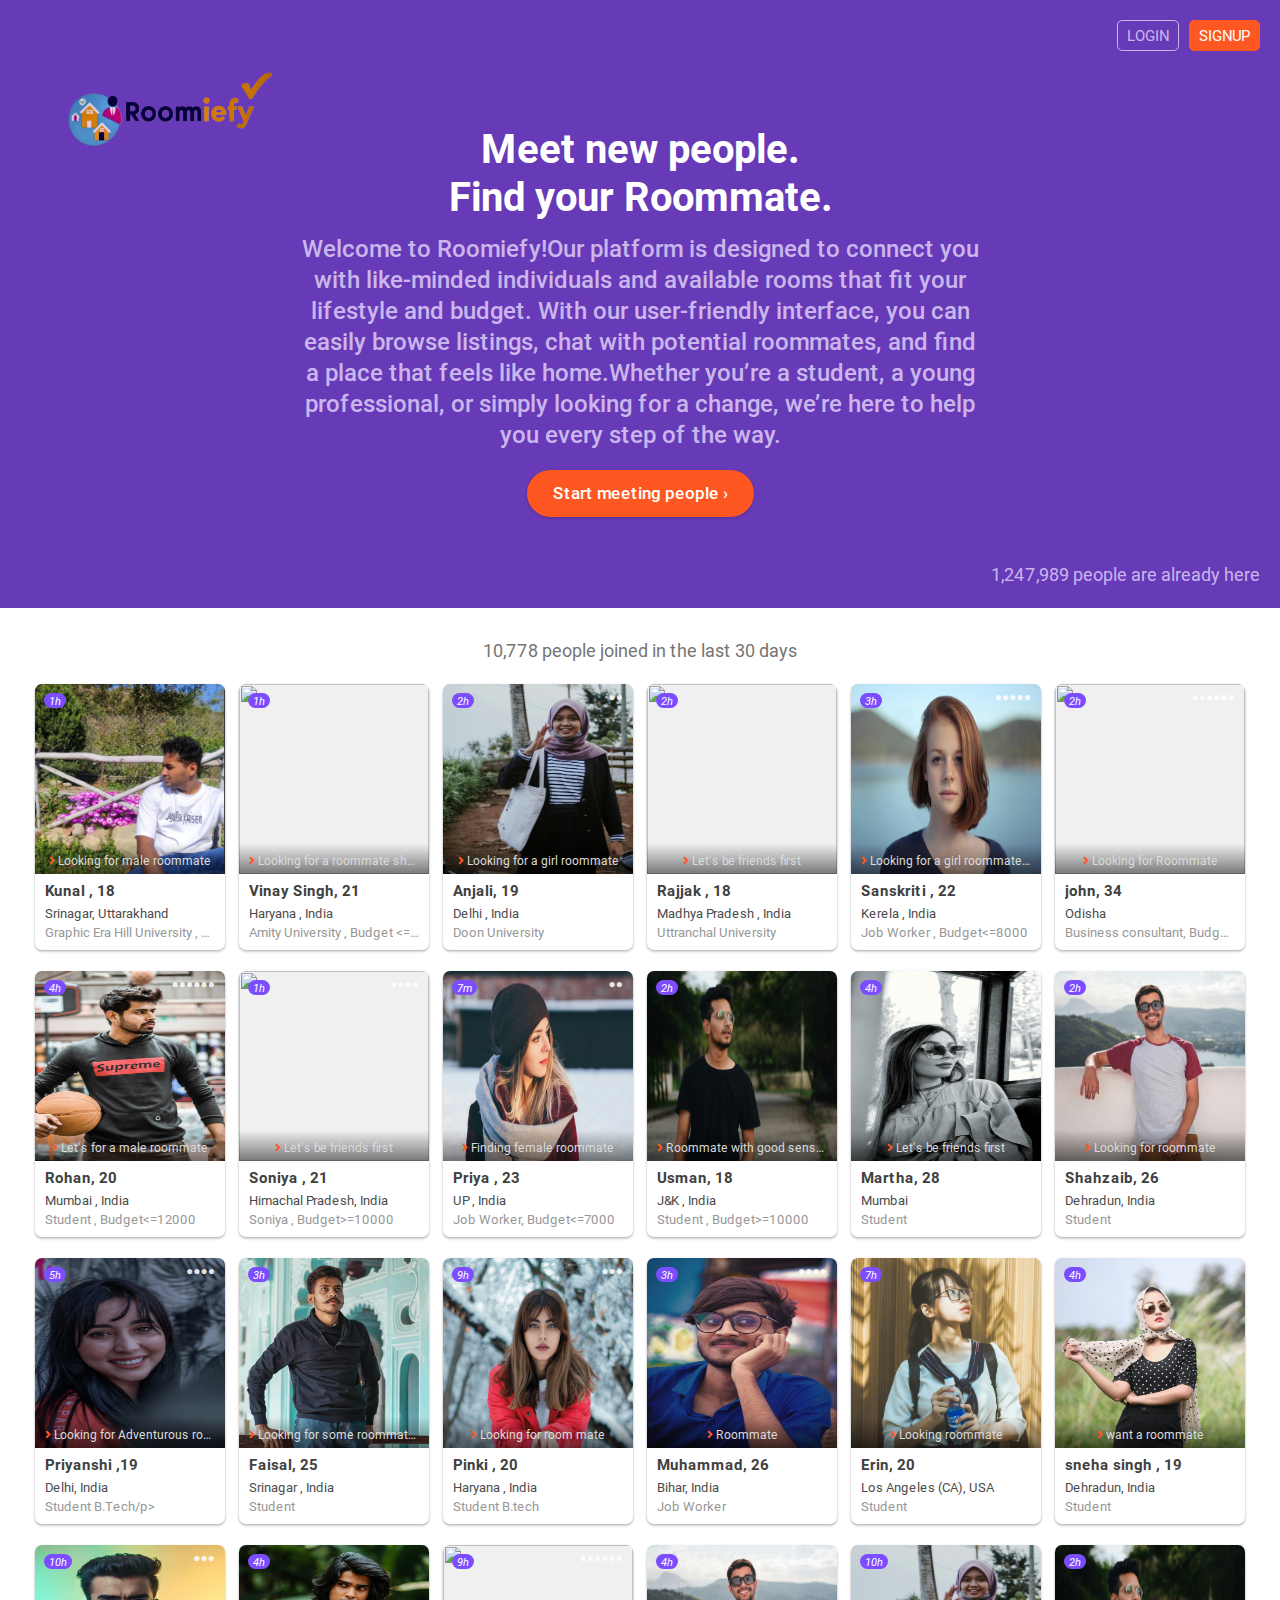
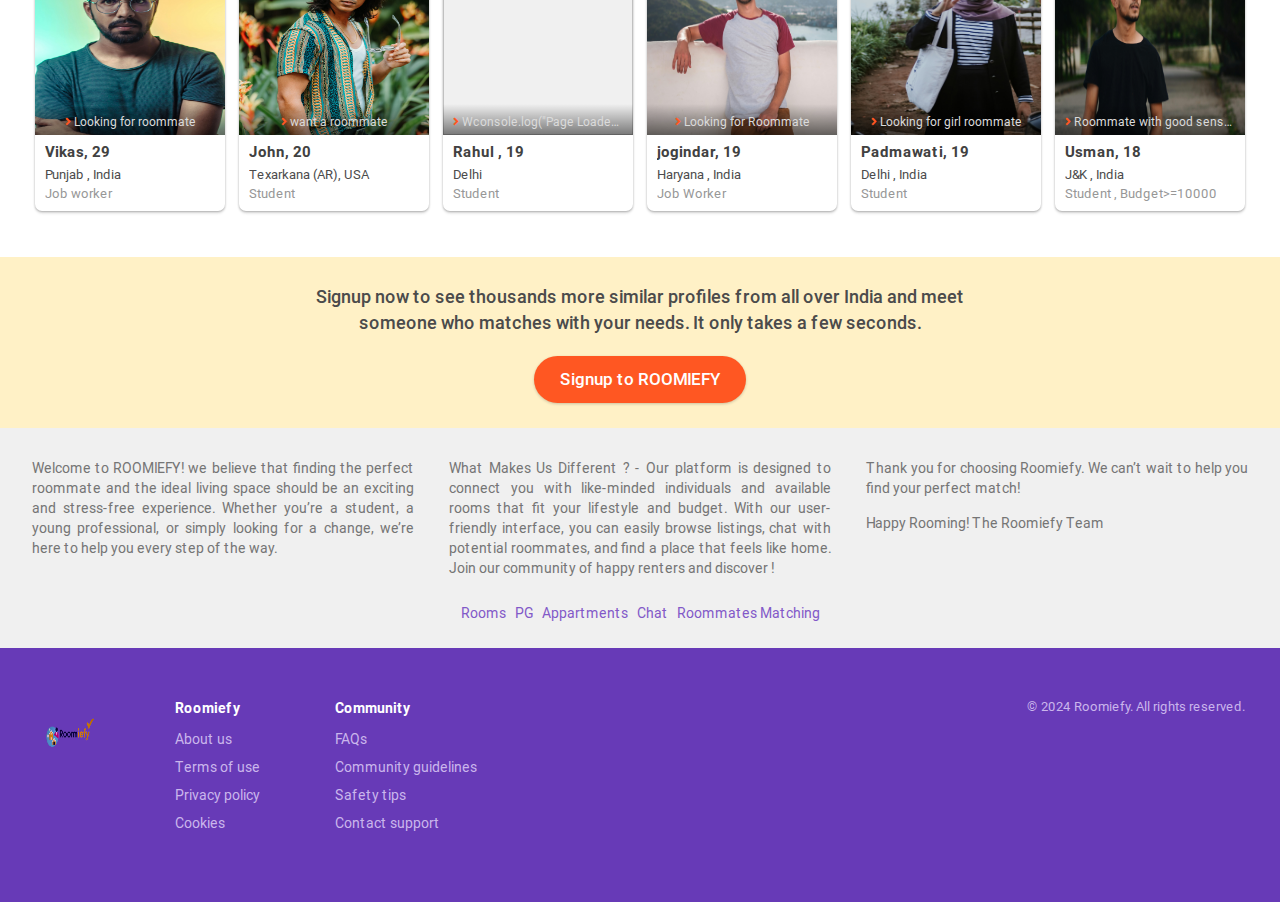
==== index.html @ 2007992b "Add files via upload" ====
<!DOCTYPE html><html lang="en" dir="ltr"><head>
	<meta charset="utf-8">
	<meta http-equiv="X-UA-Compatible" content="IE=Edge,chrome=1">
	<meta http-equiv="Content-Type" content="text/html; charset=utf-8">
	<meta name="title" content="Roomiefy - Discover your rooms and roommates">
<meta name="description" content="Meet new people, make friends and find your roommate .">
<meta name="keywords" content="roomiefy , roomates matching , renting houses , rent , ">
<meta name="robots" content="index, follow">
	<meta name="viewport" content="width=device-width,initial-scale=1.0">
	<title>ROOMIEFY - Discover your perfect matching Roommates</title>
	
  <meta name="apple-mobile-web-app-title" content="ROOMIEFY">
  <meta name="application-name" content="ROOMIEFY">
  <meta name="msapplication-TileColor" content="#673ab7">
  <meta name="theme-color" content="#673ab7">
  <link rel="stylesheet" type="text/css" media="screen" href="css/core.min_v%3Dv13092019.css">
  <script type="text/javascript" src="js/core.min_v%3Dv13092019.js"></script>
<script async="" src="https://www.googletagmanager.com/gtag/js?id=G-MR5DWKHDLS"></script><script>
	window.dataLayer = window.dataLayer || [];
	function gtag(){dataLayer.push(arguments);}
	gtag('js', new Date());
	gtag('config', 'G-MR5DWKHDLS');
</script></head>





<body>

	
  
<div id="content" class="top-unpadded">

	<div class="so">

		<div class="so-hero">

			<div class="inner">

				<div class="so-top clr">
        	<a class="so-top-logo" href="https://prriiyansunegi.github.io/Roomiefy/">
          	<img class="so-top-logo-img" src="images/so_logo.png">
					</a>
					<a class="so-top-access filled" href="https://prriiyansunegi.github.io/Sign-In/">Signup</a>
					<a class="so-top-access" href="https://prriiyansunegi.github.io/Sign-In/">Login</a>
        </div>

        <h1 class="so-hero-home-title-1">Meet new people.<br>Find your Roommate.</h1>
        <h2 class="so-hero-home-title-2"><span class="strong">Welcome to Roomiefy!Our platform is designed to connect you with like-minded individuals and available rooms that fit your lifestyle and budget. With our user-friendly interface, you can easily browse listings, chat with potential roommates, and find a place that feels like home.Whether you’re a student, a young professional, or simply looking for a change, we’re here to help you every step of the way.</span></h2>
        <a class="so-hero-signup btn btn-large btn-orange btn-on-blue" href="https://prriiyansunegi.github.io/Sign-In/">Start meeting people ›</a>
        <div class="so-count">1,247,989 people are already here</div>
      </div>
      
		</div>

		<div class="so-users">
    	<div class="inner">
      	<h4 class="so-users-title">10,778 people joined in the last 30 days</h4>

                  
<div class="users-list clr">

  
    <a class="usl  clr" href="https://prriiyansunegi.github.io/Sign-In/">

      <div class="usl-face">
        <img class="usl-img" src="../img/1.png">
        <div class="usl-dots"></div>
      </div>

      <div class="usl-txt">
        <p class="usl-name">Kunal , 18									</p>
				<p class="usl-line"><span class="usl-line-i fas fa-angle-right"></span>Looking for male roommate</p>
        <p class="usl-loc">Srinagar, Uttarakhand</p>
        <p class="usl-ori">Graphic Era Hill University , Budget <=5000 </p>
      </div>
      
			<div class="usl-date">1h</div>

    </a>

  
    <a class="usl  clr" href="https://prriiyansunegi.github.io/Sign-In/">

      <div class="usl-face">
        <img class="usl-img" src="../img/2.jpg">
        <div class="usl-dots"></div>
      </div>

      <div class="usl-txt">
        <p class="usl-name">Vinay Singh, 21									</p>
				<p class="usl-line"><span class="usl-line-i fas fa-angle-right"></span>Looking for a roommate should be pursuing B.Tech</p>
        <p class="usl-loc">Haryana , India</p>
        <p class="usl-ori">Amity University , Budget <=10000 </p>
      </div>
      
			<div class="usl-date">1h</div>

    </a>

  
    <a class="usl  clr" href="https://prriiyansunegi.github.io/Sign-In/">

      <div class="usl-face">
        <img class="usl-img" src="../img/3.jpg">
        <div class="usl-dots">●●</div>
      </div>

      <div class="usl-txt">
        <p class="usl-name">Anjali, 19									</p>
				<p class="usl-line"><span class="usl-line-i fas fa-angle-right"></span>Looking for a girl roommate</p>
        <p class="usl-loc">Delhi , India</p>
        <p class="usl-ori">Doon University</p>
      </div>
      
			<div class="usl-date">2h</div>

    </a>

  
    <a class="usl  clr" href="https://prriiyansunegi.github.io/Sign-In/">

      <div class="usl-face">
        <img class="usl-img" src="../img/4.jpg">
        <div class="usl-dots"></div>
      </div>

      <div class="usl-txt">
        <p class="usl-name">Rajjak , 18									</p>
				<p class="usl-line"><span class="usl-line-i fas fa-angle-right"></span>Let's be friends first</p>
        <p class="usl-loc">Madhya Pradesh , India</p>
        <p class="usl-ori">Uttranchal University</p>
      </div>
      
			<div class="usl-date">2h</div>

    </a>

  
    <a class="usl  clr" href="https://prriiyansunegi.github.io/Sign-In/">

      <div class="usl-face">
        <img class="usl-img" src="../img/5.jpg">
        <div class="usl-dots">●●●●●</div>
      </div>

      <div class="usl-txt">
        <p class="usl-name">Sanskriti , 22									</p>
				<p class="usl-line"><span class="usl-line-i fas fa-angle-right"></span>Looking for a girl roommate and under budget room</p>
        <p class="usl-loc">Kerela , India</p>
        <p class="usl-ori">Job Worker , Budget<=8000</p>
      </div>
      
			<div class="usl-date">3h</div>

    </a>

  
    <a class="usl  clr" href="https://prriiyansunegi.github.io/Sign-In/">

      <div class="usl-face">
        <img class="usl-img" src="../img/6.jpg">
        <div class="usl-dots">●●●●●●</div>
      </div>

      <div class="usl-txt">
        <p class="usl-name">john, 34									</p>
				<p class="usl-line"><span class="usl-line-i fas fa-angle-right"></span>Looking for Roommate</p>
        <p class="usl-loc">Odisha</p>
        <p class="usl-ori">Business consultant, Budget>=10000</p>
      </div>
      
			<div class="usl-date">2h</div>

    </a>

  
    <a class="usl  clr" href="https://prriiyansunegi.github.io/Sign-In/">

      <div class="usl-face">
        <img class="usl-img" src="../img/7.jpg">
        <div class="usl-dots">●●●●●●</div>
      </div>

      <div class="usl-txt">
        <p class="usl-name">Rohan, 20								</p>
				<p class="usl-line"><span class="usl-line-i fas fa-angle-right"></span>Let's for a male roommate</p>
        <p class="usl-loc">Mumbai , India</p>
        <p class="usl-ori">Student , Budget<=12000</p>
      </div>
      
			<div class="usl-date">4h</div>

    </a>

  
    <a class="usl  clr" href="https://prriiyansunegi.github.io/Sign-In/">

      <div class="usl-face">
        <img class="usl-img" src="../img/8.jpg">
        <div class="usl-dots">●●●●</div>
      </div>

      <div class="usl-txt">
        <p class="usl-name">Soniya , 21									</p>
				<p class="usl-line"><span class="usl-line-i fas fa-angle-right"></span>Let's be friends first</p>
        <p class="usl-loc">Himachal Pradesh, India</p>
        <p class="usl-ori">Soniya , Budget>=10000</p>
      </div>
      
			<div class="usl-date">1h</div>

    </a>

  
    <a class="usl  clr" href="https://prriiyansunegi.github.io/Sign-In/">

      <div class="usl-face">
        <img class="usl-img" src="../img/9.jpg">
        <div class="usl-dots">●●</div>
      </div>

      <div class="usl-txt">
        <p class="usl-name">Priya , 23									</p>
				<p class="usl-line"><span class="usl-line-i fas fa-angle-right"></span>Finding female roommate</p>
        <p class="usl-loc">UP , India</p>
        <p class="usl-ori">Job Worker, Budget<=7000</p>
      </div>
      
			<div class="usl-date">7m</div>

    </a>

  
    <a class="usl  clr" href="https://prriiyansunegi.github.io/Sign-In/">

      <div class="usl-face">
        <img class="usl-img" src="../img/10.jpg">
        <div class="usl-dots"></div>
      </div>

      <div class="usl-txt">
        <p class="usl-name">Usman, 18									</p>
				<p class="usl-line"><span class="usl-line-i fas fa-angle-right"></span>Roommate with good sense of humor required</p>
        <p class="usl-loc">J&K , India</p>
        <p class="usl-ori">Student , Budget>=10000</p>
      </div>
      
			<div class="usl-date">2h</div>

    </a>

  
    <a class="usl  clr" href="https://prriiyansunegi.github.io/Sign-In/">

      <div class="usl-face">
        <img class="usl-img" src="../img/11.jpg">
        <div class="usl-dots">●●●</div>
      </div>

      <div class="usl-txt">
        <p class="usl-name">Martha, 28									</p>
				<p class="usl-line"><span class="usl-line-i fas fa-angle-right"></span>Let's be friends first</p>
        <p class="usl-loc">Mumbai</p>
        <p class="usl-ori">Student</p>
      </div>
      
			<div class="usl-date">4h</div>

    </a>

  
    <a class="usl  clr" href="https://prriiyansunegi.github.io/Sign-In/">

      <div class="usl-face">
        <img class="usl-img" src="../img/12.jpg">
        <div class="usl-dots">●●●</div>
      </div>

      <div class="usl-txt">
        <p class="usl-name">Shahzaib, 26									</p>
				<p class="usl-line"><span class="usl-line-i fas fa-angle-right"></span>Looking for roommate</p>
        <p class="usl-loc">Dehradun, India</p>
        <p class="usl-ori">Student</p>
      </div>
      
			<div class="usl-date">2h</div>

    </a>

  
    <a class="usl  clr" href="https://prriiyansunegi.github.io/Sign-In/">

      <div class="usl-face">
        <img class="usl-img" src="../img/13.jpg">
        <div class="usl-dots">●●●●</div>
      </div>

      <div class="usl-txt">
        <p class="usl-name">Priyanshi	,19							</p>
				<p class="usl-line"><span class="usl-line-i fas fa-angle-right"></span>Looking for Adventurous roommate </p>
        <p class="usl-loc">Delhi, India</p>
        <p class="usl-ori">Student B.Tech/p>
      </div>
      
			<div class="usl-date">5h</div>

    </a>

  
    <a class="usl  clr" href="https://prriiyansunegi.github.io/Sign-In/">

      <div class="usl-face">
        <img class="usl-img" src="../img/14.jpg">
        <div class="usl-dots"></div>
      </div>

      <div class="usl-txt">
        <p class="usl-name">Faisal, 25									</p>
				<p class="usl-line"><span class="usl-line-i fas fa-angle-right"></span>Looking for some roommates</p>
        <p class="usl-loc">Srinagar , India</p>
        <p class="usl-ori">Student </p>
      </div>
      
			<div class="usl-date">3h</div>

    </a>

  
    <a class="usl  clr" href="https://prriiyansunegi.github.io/Sign-In/">

      <div class="usl-face">
        <img class="usl-img" src="../img/15.jpg">
        <div class="usl-dots">●●●</div>
      </div>

      <div class="usl-txt">
        <p class="usl-name">Pinki , 20									</p>
				<p class="usl-line"><span class="usl-line-i fas fa-angle-right"></span>Looking for room mate</p>
        <p class="usl-loc">Haryana , India</p>
        <p class="usl-ori">Student B.tech</p>
      </div>
      
			<div class="usl-date">9h</div>

    </a>

  
    <a class="usl  clr" href="https://prriiyansunegi.github.io/Sign-In/">

      <div class="usl-face">
        <img class="usl-img" src="../img/16.jpg">
        <div class="usl-dots">●●●●</div>
      </div>

      <div class="usl-txt">
        <p class="usl-name">Muhammad, 26									</p>
				<p class="usl-line"><span class="usl-line-i fas fa-angle-right"></span>Roommate</p>
        <p class="usl-loc">Bihar, India</p>
        <p class="usl-ori">Job Worker</p>
      </div>
      
			<div class="usl-date">3h</div>

    </a>

  
    <a class="usl  clr" href="https://prriiyansunegi.github.io/Sign-In/">

      <div class="usl-face">
        <img class="usl-img" src="../img/17.jpg">
        <div class="usl-dots"></div>
      </div>

      <div class="usl-txt">
        <p class="usl-name">Erin, 20									</p>
				<p class="usl-line"><span class="usl-line-i fas fa-angle-right"></span>Looking roommate</p>
        <p class="usl-loc">Los Angeles (CA), USA</p>
        <p class="usl-ori">Student</p>
      </div>
      
			<div class="usl-date">7h</div>

    </a>

  
    <a class="usl  clr" href="https://prriiyansunegi.github.io/Sign-In/">

      <div class="usl-face">
        <img class="usl-img" src="../img/18.jpg">
        <div class="usl-dots"></div>
      </div>

      <div class="usl-txt">
        <p class="usl-name">sneha singh	, 19								</p>
				<p class="usl-line"><span class="usl-line-i fas fa-angle-right"></span>want a roommate</p>
        <p class="usl-loc">Dehradun, India</p>
        <p class="usl-ori">Student</p>
      </div>
      
			<div class="usl-date">4h</div>

    </a>

  
    <a class="usl  clr" href="https://prriiyansunegi.github.io/Sign-In/">

      <div class="usl-face">
        <img class="usl-img" src="../img/19.jpg">
        <div class="usl-dots">●●●</div>
      </div>

      <div class="usl-txt">
        <p class="usl-name">Vikas, 29									</p>
				<p class="usl-line"><span class="usl-line-i fas fa-angle-right"></span>Looking for roommate</p>
        <p class="usl-loc">Punjab , India</p>
        <p class="usl-ori">Job worker </p>
      </div>
      
			<div class="usl-date">10h</div>

    </a>

  
    <a class="usl  clr" href="https://prriiyansunegi.github.io/Sign-In/">

      <div class="usl-face">
        <img class="usl-img" src="../img/20.jpg">
        <div class="usl-dots"></div>
      </div>

      <div class="usl-txt">
        <p class="usl-name">John, 20									</p>
				<p class="usl-line"><span class="usl-line-i fas fa-angle-right"></span>want a roommate</p>
        <p class="usl-loc">Texarkana (AR), USA</p>
        <p class="usl-ori">Student</p>
      </div>
      
			<div class="usl-date">4h</div>

    </a>

  
    <a class="usl  clr" href="https://prriiyansunegi.github.io/Sign-In/">

      <div class="usl-face">
        <img class="usl-img" src="../img/2.jpg">
        <div class="usl-dots">●●●●●●</div>
      </div>

      <div class="usl-txt">
        <p class="usl-name">Rahul , 19									</p>
				<p class="usl-line"><span class="usl-line-i fas fa-angle-right"></span>Wconsole.log("Page Loaded");
console.log("User is viewing the homepage");
console.log("User is seeing the list of profiles");ant a roommate </p>
        <p class="usl-loc">Delhi</p>
        <p class="usl-ori">Student </p>
      </div>
      
			<div class="usl-date">9h</div>

    </a>

  
    <a class="usl  clr" href="https://prriiyansunegi.github.io/Sign-In/">

      <div class="usl-face">
        <img class="usl-img" src="../img/12.jpg">
        <div class="usl-dots"></div>
      </div>

      <div class="usl-txt">
        <p class="usl-name">jogindar, 19									</p>
				<p class="usl-line"><span class="usl-line-i fas fa-angle-right"></span>Looking for Roommate</p>
        <p class="usl-loc">Haryana , India</p>
        <p class="usl-ori">Job Worker</p>
      </div>
      
			<div class="usl-date">4h</div>

    </a>

  
    <a class="usl  clr" href="https://prriiyansunegi.github.io/Sign-In/">

      <div class="usl-face">
        <img class="usl-img" src="../img/3.jpg">
        <div class="usl-dots"></div>
      </div>

      <div class="usl-txt">
        <p class="usl-name">Padmawati, 19									</p>
				<p class="usl-line"><span class="usl-line-i fas fa-angle-right"></span>Looking for girl roommate</p>
        <p class="usl-loc">Delhi , India </p>
        <p class="usl-ori">Student</p>
      </div>
      
			<div class="usl-date">10h</div>

    </a>
    <a class="usl  clr" href="https://prriiyansunegi.github.io/Sign-In/">

      <div class="usl-face">
        <img class="usl-img" src="../img/10.jpg">
        <div class="usl-dots"></div>
      </div>

      <div class="usl-txt">
        <p class="usl-name">Usman, 18									</p>
				<p class="usl-line"><span class="usl-line-i fas fa-angle-right"></span>Roommate with good sense of humor required</p>
        <p class="usl-loc">J&K , India</p>
        <p class="usl-ori">Student , Budget>=10000</p>
      </div>
      
			<div class="usl-date">2h</div>

    </a>
  
    
</div>
        			</div>
    </div>

		<div class="so-promo">
    	<div class="inner">
        <h4 class="so-promo-txt">Signup now to see thousands more similar profiles from all over India  and meet someone who matches with your needs. It only takes a few seconds.</h4>
        <a class="so-promo-signup btn btn-large btn-orange" href="https://prriiyansunegi.github.io/Sign-In/">Signup to ROOMIEFY</a>
			</div>
		</div>

		<div class="so-bottom">
    	<div class="inner">

      	<div class="so-bottom-txt-cols">
          <p class="so-bottom-txt">Welcome to ROOMIEFY! we believe that finding the perfect roommate and the ideal living space should be an exciting and stress-free experience. Whether you’re a student, a young professional, or simply looking for a change, we’re here to help you every step of the way.</p>
          <p class="so-bottom-txt">What Makes Us Different ? - Our platform is designed to connect you with like-minded individuals and available rooms that fit your lifestyle and budget. With our user-friendly interface, you can easily browse listings, chat with potential roommates, and find a place that feels like home. Join our community of happy renters and discover !</p>
        <p class="so-bottom-txt">Thank you for choosing Roomiefy. We can’t wait to help you find your perfect match!</p>
          <p class="so-bottom-txt">Happy Rooming!
            The Roomiefy Team</p>
				</div>

        <div class="so-links-sitemaps">
                      <a class="so-link" href="/Dating/">Rooms</a>
                      <a class="so-link" href="/PG/">PG</a>
                      <a class="so-link" href="/Appartments/">Appartments</a>
                      <a class="so-link" href="/chat/">Chat</a>
                      <a class="so-link" href="/Matching/">Roommates Matching</a>
                      
                  </div>
			</div>
    </div>
	
  </div>
  
</div>


<div id="ftrp">
	<div class="inner clr">
  	
    <div class="ftrp-logo">
	    <img class="ftrp-logo-img" src="images/so_logo.png">
		</div>
    
    <div class="ftrp-links">
    	<h4 class="ftrp-links-title">Roomiefy</h4>
    	<p><a class="ftrp-l" href="/en/site/about">About us</a></p>
    	<!--<p><a class="ftrp-l" href="/blog/">Articles</a></p>-->
    	<p><a class="ftrp-l" href="/en/site/terms">Terms of use</a></p>
    	<p><a class="ftrp-l" href="/en/site/privacy">Privacy policy</a></p>
    	<p><a class="ftrp-l" href="/en/site/cookies">Cookies</a></p>
		</div>

    <div class="ftrp-links">
    	<h4 class="ftrp-links-title">Community</h4>
    	<p><a class="ftrp-l" href="/en/site/faqs">FAQs</a></p>
    	<p><a class="ftrp-l" href="/en/site/guidelines">Community guidelines</a></p>
    	<p><a class="ftrp-l" href="/en/site/safety">Safety tips</a></p>
    	<p><a class="ftrp-l" href="/en/site/contact">Contact support</a></p>
		</div>

		<div class="ftrp-txt">
			<p>© 2024 Roomiefy. All rights reserved.</p>
		</div>

	</div>
</div>


</body></html>
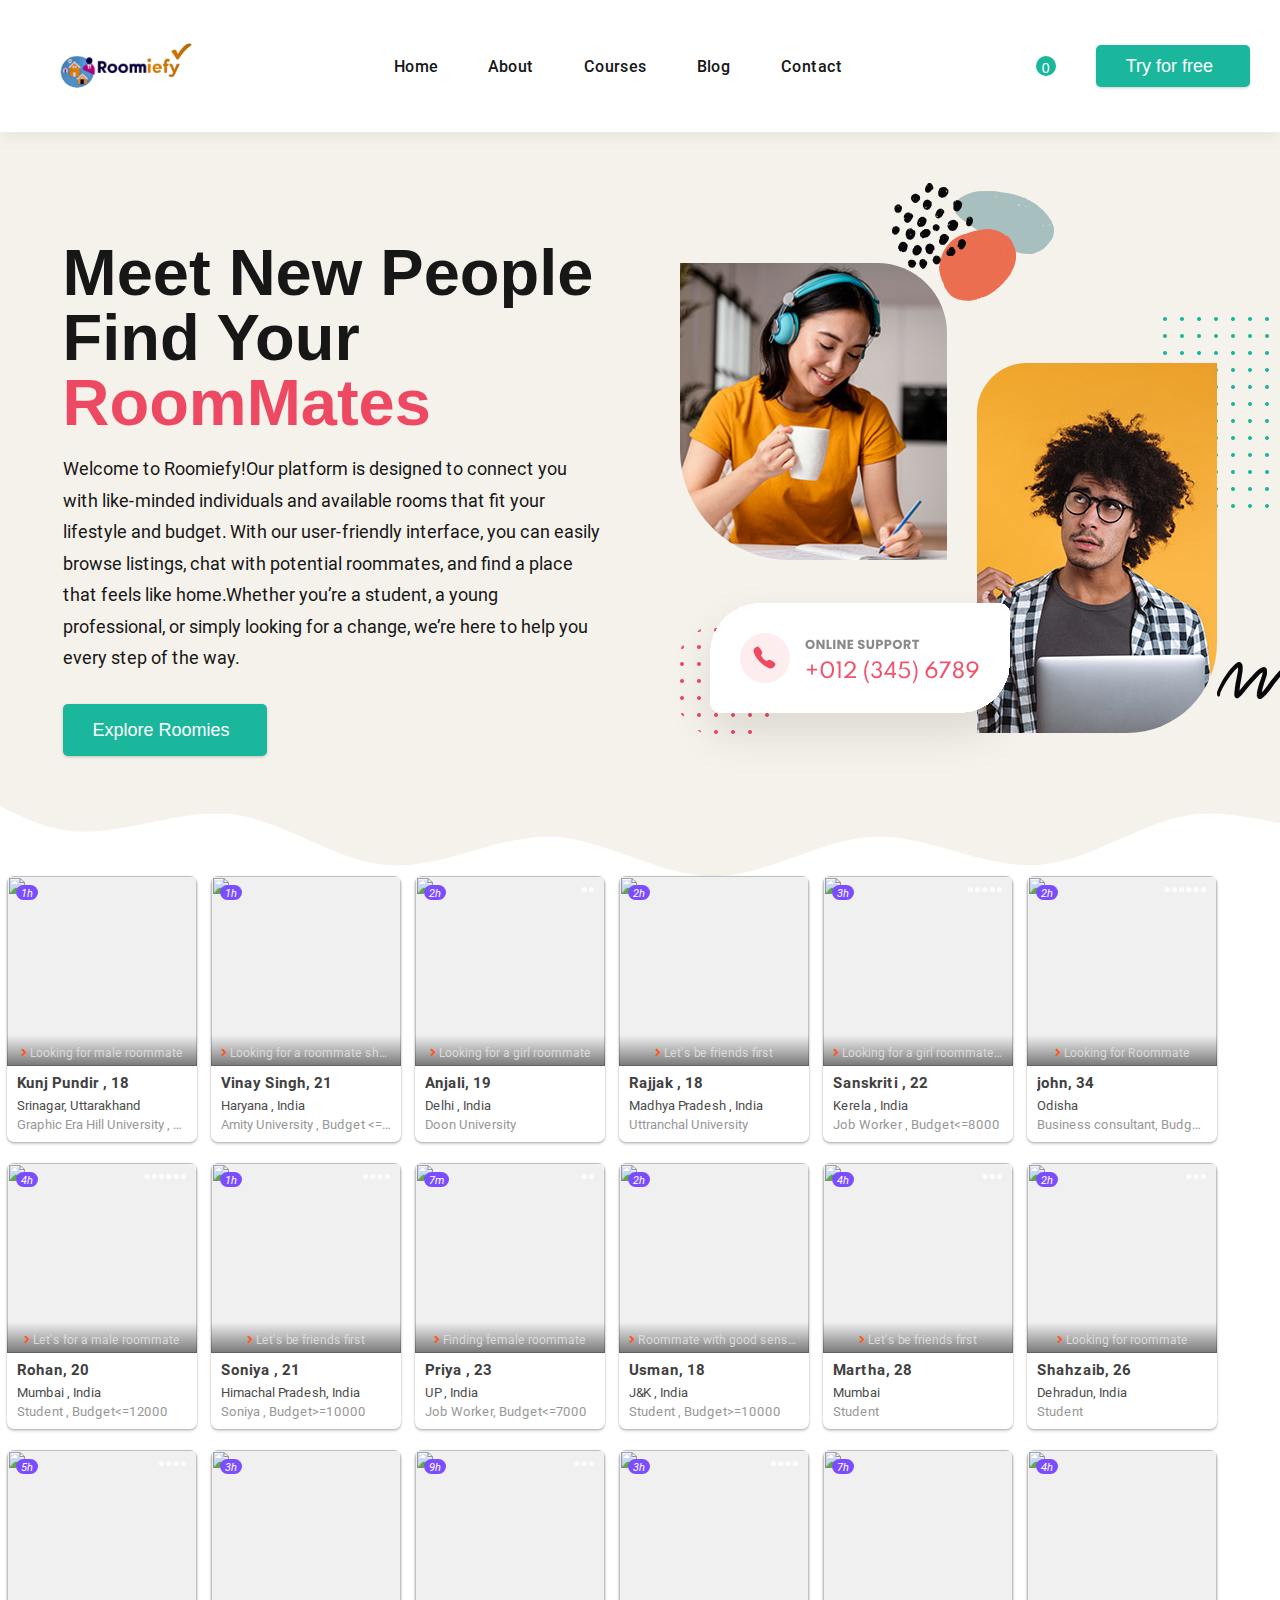
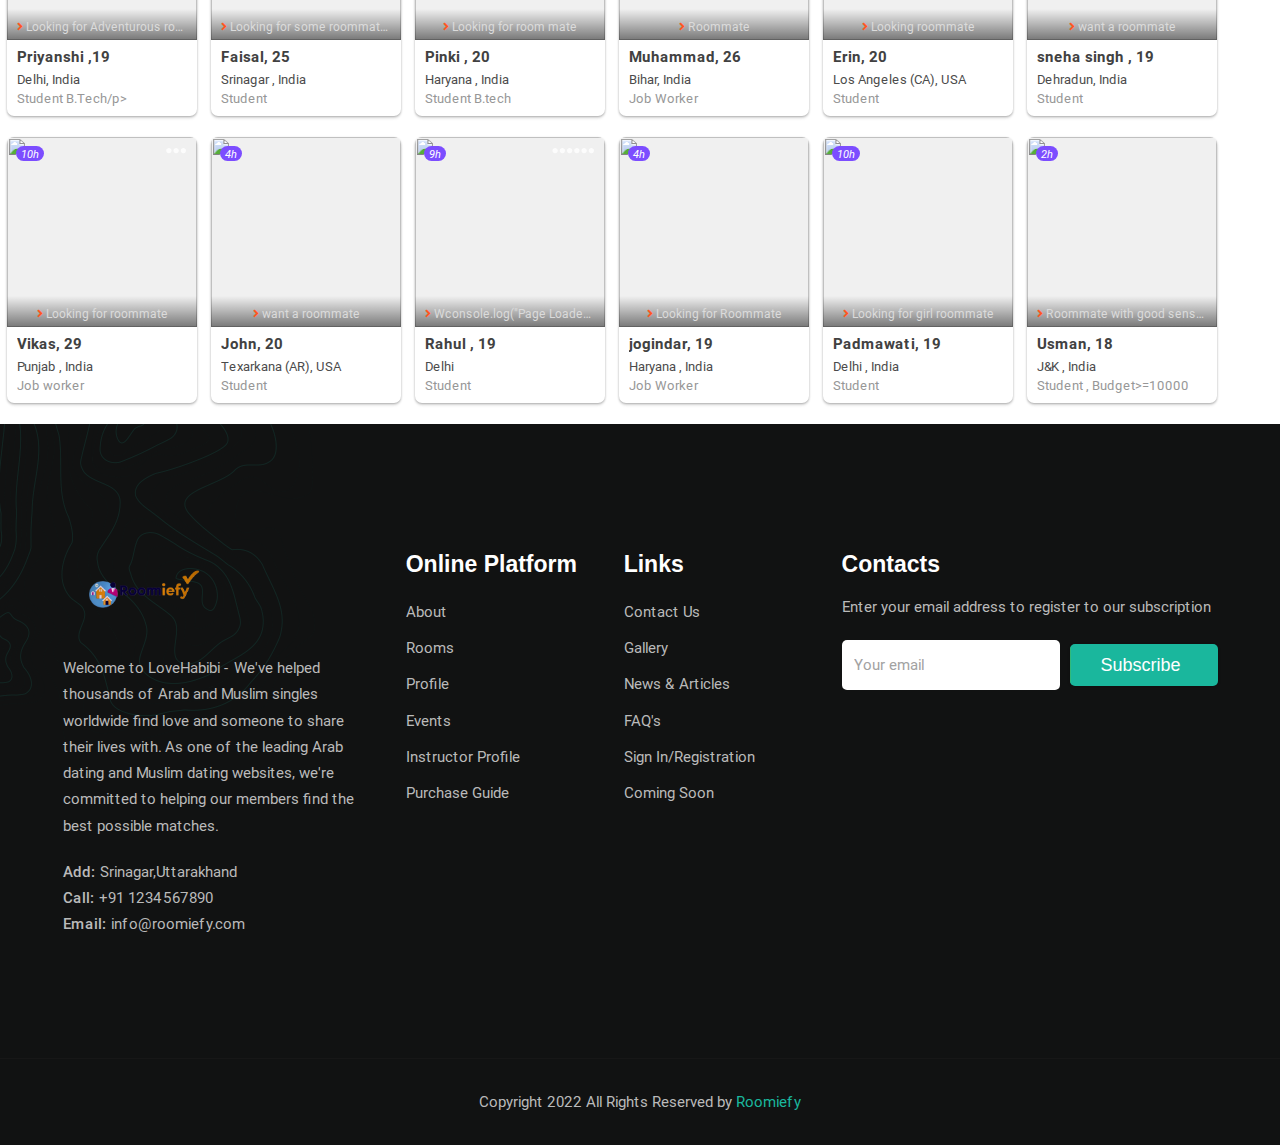
==== commit 746dfacf: "Add files via upload" ====
--- a/index.html
+++ b/index.html
@@ -14,7 +14,16 @@
   <meta name="msapplication-TileColor" content="#673ab7">
   <meta name="theme-color" content="#673ab7">
   <link rel="stylesheet" type="text/css" media="screen" href="css/core.min_v%3Dv13092019.css">
+  <link rel="stylesheet" href="css/style.css">
+
   <script type="text/javascript" src="js/core.min_v%3Dv13092019.js"></script>
+  <script src="js/script.js" defer></script>
+
+  <!-- 
+    - ionicon link
+  -->
+  <script type="module" src="https://unpkg.com/ionicons@5.5.2/dist/ionicons/ionicons.esm.js"></script>
+  <script nomodule src="https://unpkg.com/ionicons@5.5.2/dist/ionicons/ionicons.js"></script>
 <script async="" src="https://www.googletagmanager.com/gtag/js?id=G-MR5DWKHDLS"></script><script>
 	window.dataLayer = window.dataLayer || [];
 	function gtag(){dataLayer.push(arguments);}
@@ -29,48 +38,147 @@
 <body>
 
 	
-  
-<div id="content" class="top-unpadded">
-
-	<div class="so">
-
-		<div class="so-hero">
-
-			<div class="inner">
-
-				<div class="so-top clr">
-        	<a class="so-top-logo" href="https://prriiyansunegi.github.io/Roomiefy/">
-          	<img class="so-top-logo-img" src="images/so_logo.png">
-					</a>
-					<a class="so-top-access filled" href="https://prriiyansunegi.github.io/Sign-In/">Signup</a>
-					<a class="so-top-access" href="https://prriiyansunegi.github.io/Sign-In/">Login</a>
+  <header class="header" data-header>
+    <div class="container">
+
+      <a href="#" class="logo">
+        <img src="./assets/images/logo.png" width="192" height="100" alt="EduWeb logo">
+      </a>
+
+      <nav class="navbar" data-navbar>
+
+        <div class="wrapper">
+          <a href="#" class="logo">
+            <img src="./assets/images/logo.png" width="192" height="100" alt="EduWeb logo">
+          </a>
+
+          <button class="nav-close-btn" aria-label="close menu" data-nav-toggler>
+            <ion-icon name="close-outline" aria-hidden="true"></ion-icon>
+          </button>
         </div>
 
-        <h1 class="so-hero-home-title-1">Meet new people.<br>Find your Roommate.</h1>
-        <h2 class="so-hero-home-title-2"><span class="strong">Welcome to Roomiefy!Our platform is designed to connect you with like-minded individuals and available rooms that fit your lifestyle and budget. With our user-friendly interface, you can easily browse listings, chat with potential roommates, and find a place that feels like home.Whether you’re a student, a young professional, or simply looking for a change, we’re here to help you every step of the way.</span></h2>
-        <a class="so-hero-signup btn btn-large btn-orange btn-on-blue" href="https://prriiyansunegi.github.io/Sign-In/">Start meeting people ›</a>
-        <div class="so-count">1,247,989 people are already here</div>
-      </div>
-      
-		</div>
-
-		<div class="so-users">
-    	<div class="inner">
-      	<h4 class="so-users-title">10,778 people joined in the last 30 days</h4>
+        <ul class="navbar-list">
+
+          <li class="navbar-item">
+            <a href="#home" class="navbar-link" data-nav-link>Home</a>
+          </li>
+
+          <li class="navbar-item">
+            <a href="#about" class="navbar-link" data-nav-link>About</a>
+          </li>
+
+          <li class="navbar-item">
+            <a href="#courses" class="navbar-link" data-nav-link>Courses</a>
+          </li>
+
+          <li class="navbar-item">
+            <a href="#blog" class="navbar-link" data-nav-link>Blog</a>
+          </li>
+
+          <li class="navbar-item">
+            <a href="#" class="navbar-link" data-nav-link>Contact</a>
+          </li>
+
+        </ul>
+
+      </nav>
+
+      <div class="header-actions">
+
+        <button class="header-action-btn" aria-label="toggle search" title="Search">
+          <ion-icon name="search-outline" aria-hidden="true"></ion-icon>
+        </button>
+
+        <button class="header-action-btn" aria-label="cart" title="Cart">
+          <ion-icon name="cart-outline" aria-hidden="true"></ion-icon>
+
+          <span class="btn-badge">0</span>
+        </button>
+
+        <a href="#" class="btn has-before">
+          <span class="span">Try for free</span>
+
+          <ion-icon name="arrow-forward-outline" aria-hidden="true"></ion-icon>
+        </a>
+
+        <button class="header-action-btn" aria-label="open menu" data-nav-toggler>
+          <ion-icon name="menu-outline" aria-hidden="true"></ion-icon>
+        </button>
+
+      </div>
+
+      <div class="overlay" data-nav-toggler data-overlay></div>
+
+    </div>
+  </header>
+
+
+
+
+
+  <main>
+    <article>
+
+      <!-- 
+        - #HERO
+      -->
+
+      <section class="section hero has-bg-image" id="home" aria-label="home"
+        style="background-image: url('./assets/images/hero-bg.svg')">
+        <div class="container">
+
+          <div class="hero-content">
+
+            <h1 class="h1 section-title">
+              Meet New People Find Your <span class="span">RoomMates</span>
+            </h1>
+
+            <p class="hero-text">
+              Welcome to Roomiefy!Our platform is designed to connect you with like-minded individuals and available rooms that fit your lifestyle and budget. With our user-friendly interface, you can easily browse listings, chat with potential roommates, and find a place that feels like home.Whether you’re a student, a young professional, or simply looking for a change, we’re here to help you every step of the way.
+            </p>
+
+            <a href="#usl" class="btn has-before">
+              <span class="span">Explore Roomies</span>
+
+              <ion-icon name="arrow-forward-outline" aria-hidden="true"></ion-icon>
+            </a>
+
+          </div>
+
+          <figure class="hero-banner">
+
+            <div class="img-holder one" style="--width: 270; --height: 300;">
+              <img src="./assets/images/hero-banner-1.jpg" width="270" height="300" alt="hero banner" class="img-cover">
+            </div>
+
+            <div class="img-holder two" style="--width: 240; --height: 370;">
+              <img src="./assets/images/hero-banner-2.jpg" width="240" height="370" alt="hero banner" class="img-cover">
+            </div>
+
+            <img src="./assets/images/hero-shape-1.svg" width="380" height="190" alt="" class="shape hero-shape-1">
+
+            <img src="./assets/images/hero-shape-2.png" width="622" height="551" alt="" class="shape hero-shape-2">
+
+          </figure>
+
+        </div>
+      </section>
+
+
 
                   
-<div class="users-list clr">
-
-  
-    <a class="usl  clr" href="https://prriiyansunegi.github.io/Sign-In/">
-
-      <div class="usl-face">
-        <img class="usl-img" src="../img/1.png">
-        <div class="usl-dots"></div>
-      </div>
-
-      <div class="usl-txt">
-        <p class="usl-name">Kunal , 18									</p>
+<div class="users-list clr" id="usl">
+
+  
+    <a class="usl  clr" href="https://prriiyansunegi.github.io/Dashboard/">
+
+      <div class="usl-face">
+        <img class="usl-img" src="img/user.jpg">
+        <div class="usl-dots"></div>
+      </div>
+
+      <div class="usl-txt">
+        <p class="usl-name">Kunj Pundir , 18									</p>
 				<p class="usl-line"><span class="usl-line-i fas fa-angle-right"></span>Looking for male roommate</p>
         <p class="usl-loc">Srinagar, Uttarakhand</p>
         <p class="usl-ori">Graphic Era Hill University , Budget <=5000 </p>
@@ -84,7 +192,7 @@
     <a class="usl  clr" href="https://prriiyansunegi.github.io/Sign-In/">
 
       <div class="usl-face">
-        <img class="usl-img" src="../img/2.jpg">
+        <img class="usl-img" src="img/2.jpg">
         <div class="usl-dots"></div>
       </div>
 
@@ -103,7 +211,7 @@
     <a class="usl  clr" href="https://prriiyansunegi.github.io/Sign-In/">
 
       <div class="usl-face">
-        <img class="usl-img" src="../img/3.jpg">
+        <img class="usl-img" src="img/3.jpg">
         <div class="usl-dots">●●</div>
       </div>
 
@@ -122,7 +230,7 @@
     <a class="usl  clr" href="https://prriiyansunegi.github.io/Sign-In/">
 
       <div class="usl-face">
-        <img class="usl-img" src="../img/4.jpg">
+        <img class="usl-img" src="img/4.jpg">
         <div class="usl-dots"></div>
       </div>
 
@@ -141,7 +249,7 @@
     <a class="usl  clr" href="https://prriiyansunegi.github.io/Sign-In/">
 
       <div class="usl-face">
-        <img class="usl-img" src="../img/5.jpg">
+        <img class="usl-img" src="img/5.jpg">
         <div class="usl-dots">●●●●●</div>
       </div>
 
@@ -160,7 +268,7 @@
     <a class="usl  clr" href="https://prriiyansunegi.github.io/Sign-In/">
 
       <div class="usl-face">
-        <img class="usl-img" src="../img/6.jpg">
+        <img class="usl-img" src="img/6.jpg">
         <div class="usl-dots">●●●●●●</div>
       </div>
 
@@ -179,7 +287,7 @@
     <a class="usl  clr" href="https://prriiyansunegi.github.io/Sign-In/">
 
       <div class="usl-face">
-        <img class="usl-img" src="../img/7.jpg">
+        <img class="usl-img" src="img/7.jpg">
         <div class="usl-dots">●●●●●●</div>
       </div>
 
@@ -198,7 +306,7 @@
     <a class="usl  clr" href="https://prriiyansunegi.github.io/Sign-In/">
 
       <div class="usl-face">
-        <img class="usl-img" src="../img/8.jpg">
+        <img class="usl-img" src="img/8.jpg">
         <div class="usl-dots">●●●●</div>
       </div>
 
@@ -217,7 +325,7 @@
     <a class="usl  clr" href="https://prriiyansunegi.github.io/Sign-In/">
 
       <div class="usl-face">
-        <img class="usl-img" src="../img/9.jpg">
+        <img class="usl-img" src="img/9.jpg">
         <div class="usl-dots">●●</div>
       </div>
 
@@ -236,7 +344,7 @@
     <a class="usl  clr" href="https://prriiyansunegi.github.io/Sign-In/">
 
       <div class="usl-face">
-        <img class="usl-img" src="../img/10.jpg">
+        <img class="usl-img" src="img/10.jpg">
         <div class="usl-dots"></div>
       </div>
 
@@ -255,7 +363,7 @@
     <a class="usl  clr" href="https://prriiyansunegi.github.io/Sign-In/">
 
       <div class="usl-face">
-        <img class="usl-img" src="../img/11.jpg">
+        <img class="usl-img" src="img/11.jpg">
         <div class="usl-dots">●●●</div>
       </div>
 
@@ -274,7 +382,7 @@
     <a class="usl  clr" href="https://prriiyansunegi.github.io/Sign-In/">
 
       <div class="usl-face">
-        <img class="usl-img" src="../img/12.jpg">
+        <img class="usl-img" src="img/12.jpg">
         <div class="usl-dots">●●●</div>
       </div>
 
@@ -293,7 +401,7 @@
     <a class="usl  clr" href="https://prriiyansunegi.github.io/Sign-In/">
 
       <div class="usl-face">
-        <img class="usl-img" src="../img/13.jpg">
+        <img class="usl-img" src="img/13.jpg">
         <div class="usl-dots">●●●●</div>
       </div>
 
@@ -312,7 +420,7 @@
     <a class="usl  clr" href="https://prriiyansunegi.github.io/Sign-In/">
 
       <div class="usl-face">
-        <img class="usl-img" src="../img/14.jpg">
+        <img class="usl-img" src="img/14.jpg">
         <div class="usl-dots"></div>
       </div>
 
@@ -331,7 +439,7 @@
     <a class="usl  clr" href="https://prriiyansunegi.github.io/Sign-In/">
 
       <div class="usl-face">
-        <img class="usl-img" src="../img/15.jpg">
+        <img class="usl-img" src="img/15.jpg">
         <div class="usl-dots">●●●</div>
       </div>
 
@@ -350,7 +458,7 @@
     <a class="usl  clr" href="https://prriiyansunegi.github.io/Sign-In/">
 
       <div class="usl-face">
-        <img class="usl-img" src="../img/16.jpg">
+        <img class="usl-img" src="img/16.jpg">
         <div class="usl-dots">●●●●</div>
       </div>
 
@@ -369,7 +477,7 @@
     <a class="usl  clr" href="https://prriiyansunegi.github.io/Sign-In/">
 
       <div class="usl-face">
-        <img class="usl-img" src="../img/17.jpg">
+        <img class="usl-img" src="img/17.jpg">
         <div class="usl-dots"></div>
       </div>
 
@@ -388,7 +496,7 @@
     <a class="usl  clr" href="https://prriiyansunegi.github.io/Sign-In/">
 
       <div class="usl-face">
-        <img class="usl-img" src="../img/18.jpg">
+        <img class="usl-img" src="img/18.jpg">
         <div class="usl-dots"></div>
       </div>
 
@@ -407,7 +515,7 @@
     <a class="usl  clr" href="https://prriiyansunegi.github.io/Sign-In/">
 
       <div class="usl-face">
-        <img class="usl-img" src="../img/19.jpg">
+        <img class="usl-img" src="img/19.jpg">
         <div class="usl-dots">●●●</div>
       </div>
 
@@ -426,7 +534,7 @@
     <a class="usl  clr" href="https://prriiyansunegi.github.io/Sign-In/">
 
       <div class="usl-face">
-        <img class="usl-img" src="../img/20.jpg">
+        <img class="usl-img" src="img/20.jpg">
         <div class="usl-dots"></div>
       </div>
 
@@ -445,7 +553,7 @@
     <a class="usl  clr" href="https://prriiyansunegi.github.io/Sign-In/">
 
       <div class="usl-face">
-        <img class="usl-img" src="../img/2.jpg">
+        <img class="usl-img" src="img/2.jpg">
         <div class="usl-dots">●●●●●●</div>
       </div>
 
@@ -466,7 +574,7 @@
     <a class="usl  clr" href="https://prriiyansunegi.github.io/Sign-In/">
 
       <div class="usl-face">
-        <img class="usl-img" src="../img/12.jpg">
+        <img class="usl-img" src="img/12.jpg">
         <div class="usl-dots"></div>
       </div>
 
@@ -485,7 +593,7 @@
     <a class="usl  clr" href="https://prriiyansunegi.github.io/Sign-In/">
 
       <div class="usl-face">
-        <img class="usl-img" src="../img/3.jpg">
+        <img class="usl-img" src="img/3.jpg">
         <div class="usl-dots"></div>
       </div>
 
@@ -502,7 +610,7 @@
     <a class="usl  clr" href="https://prriiyansunegi.github.io/Sign-In/">
 
       <div class="usl-face">
-        <img class="usl-img" src="../img/10.jpg">
+        <img class="usl-img" src="img/10.jpg">
         <div class="usl-dots"></div>
       </div>
 
@@ -522,32 +630,7 @@
         			</div>
     </div>
 
-		<div class="so-promo">
-    	<div class="inner">
-        <h4 class="so-promo-txt">Signup now to see thousands more similar profiles from all over India  and meet someone who matches with your needs. It only takes a few seconds.</h4>
-        <a class="so-promo-signup btn btn-large btn-orange" href="https://prriiyansunegi.github.io/Sign-In/">Signup to ROOMIEFY</a>
-			</div>
-		</div>
-
-		<div class="so-bottom">
-    	<div class="inner">
-
-      	<div class="so-bottom-txt-cols">
-          <p class="so-bottom-txt">Welcome to ROOMIEFY! we believe that finding the perfect roommate and the ideal living space should be an exciting and stress-free experience. Whether you’re a student, a young professional, or simply looking for a change, we’re here to help you every step of the way.</p>
-          <p class="so-bottom-txt">What Makes Us Different ? - Our platform is designed to connect you with like-minded individuals and available rooms that fit your lifestyle and budget. With our user-friendly interface, you can easily browse listings, chat with potential roommates, and find a place that feels like home. Join our community of happy renters and discover !</p>
-        <p class="so-bottom-txt">Thank you for choosing Roomiefy. We can’t wait to help you find your perfect match!</p>
-          <p class="so-bottom-txt">Happy Rooming!
-            The Roomiefy Team</p>
-				</div>
-
-        <div class="so-links-sitemaps">
-                      <a class="so-link" href="/Dating/">Rooms</a>
-                      <a class="so-link" href="/PG/">PG</a>
-                      <a class="so-link" href="/Appartments/">Appartments</a>
-                      <a class="so-link" href="/chat/">Chat</a>
-                      <a class="so-link" href="/Matching/">Roommates Matching</a>
-                      
-                  </div>
+		
 			</div>
     </div>
 	
@@ -556,36 +639,174 @@
 </div>
 
 
-<div id="ftrp">
-	<div class="inner clr">
-  	
-    <div class="ftrp-logo">
-	    <img class="ftrp-logo-img" src="images/so_logo.png">
-		</div>
-    
-    <div class="ftrp-links">
-    	<h4 class="ftrp-links-title">Roomiefy</h4>
-    	<p><a class="ftrp-l" href="/en/site/about">About us</a></p>
-    	<!--<p><a class="ftrp-l" href="/blog/">Articles</a></p>-->
-    	<p><a class="ftrp-l" href="/en/site/terms">Terms of use</a></p>
-    	<p><a class="ftrp-l" href="/en/site/privacy">Privacy policy</a></p>
-    	<p><a class="ftrp-l" href="/en/site/cookies">Cookies</a></p>
-		</div>
-
-    <div class="ftrp-links">
-    	<h4 class="ftrp-links-title">Community</h4>
-    	<p><a class="ftrp-l" href="/en/site/faqs">FAQs</a></p>
-    	<p><a class="ftrp-l" href="/en/site/guidelines">Community guidelines</a></p>
-    	<p><a class="ftrp-l" href="/en/site/safety">Safety tips</a></p>
-    	<p><a class="ftrp-l" href="/en/site/contact">Contact support</a></p>
-		</div>
-
-		<div class="ftrp-txt">
-			<p>© 2024 Roomiefy. All rights reserved.</p>
-		</div>
-
-	</div>
-</div>
-
-
-</body></html>+<footer class="footer" style="background-image: url('./assets/images/footer-bg.png')">
+
+  <div class="footer-top section">
+    <div class="container grid-list">
+
+      <div class="footer-brand">
+
+        <a href="#" class="logo">
+          <img src="./assets/images/logo.png" width="162" height="50" alt="EduWeb logo">
+        </a>
+
+        <p class="footer-brand-text">
+          Welcome to LoveHabibi - We've helped thousands of Arab and Muslim singles worldwide find love and someone to share their lives with. As one of the leading Arab dating and Muslim dating websites, we're committed to helping our members find the best possible matches.
+        </p>
+
+        <div class="wrapper">
+          <span class="span">Add:</span>
+
+          <address class="address">Srinagar,Uttarakhand</address>
+        </div>
+
+        <div class="wrapper">
+          <span class="span">Call:</span>
+
+          <a href="tel:+011234567890" class="footer-link">+91 1234567890</a>
+        </div>
+
+        <div class="wrapper">
+          <span class="span">Email:</span>
+
+          <a href="mailto:info@eduweb.com" class="footer-link">info@roomiefy.com</a>
+        </div>
+
+      </div>
+
+      <ul class="footer-list">
+
+        <li>
+          <p class="footer-list-title">Online Platform</p>
+        </li>
+
+        <li>
+          <a href="#" class="footer-link">About</a>
+        </li>
+
+        <li>
+          <a href="#" class="footer-link">Rooms</a>
+        </li>
+
+        <li>
+          <a href="#" class="footer-link">Profile</a>
+        </li>
+
+        <li>
+          <a href="#" class="footer-link">Events</a>
+        </li>
+
+        <li>
+          <a href="#" class="footer-link">Instructor Profile</a>
+        </li>
+
+        <li>
+          <a href="#" class="footer-link">Purchase Guide</a>
+        </li>
+
+      </ul>
+
+      <ul class="footer-list">
+
+        <li>
+          <p class="footer-list-title">Links</p>
+        </li>
+
+        <li>
+          <a href="#" class="footer-link">Contact Us</a>
+        </li>
+
+        <li>
+          <a href="#" class="footer-link">Gallery</a>
+        </li>
+
+        <li>
+          <a href="#" class="footer-link">News & Articles</a>
+        </li>
+
+        <li>
+          <a href="#" class="footer-link">FAQ's</a>
+        </li>
+
+        <li>
+          <a href="#" class="footer-link">Sign In/Registration</a>
+        </li>
+
+        <li>
+          <a href="#" class="footer-link">Coming Soon</a>
+        </li>
+
+      </ul>
+
+      <div class="footer-list">
+
+        <p class="footer-list-title">Contacts</p>
+
+        <p class="footer-list-text">
+          Enter your email address to register to our subscription
+        </p>
+
+        <form action="" class="newsletter-form">
+          <input type="email" name="email_address" placeholder="Your email" required class="input-field">
+
+          <button type="submit" class="btn has-before">
+            <span class="span">Subscribe</span>
+
+            <ion-icon name="arrow-forward-outline" aria-hidden="true"></ion-icon>
+          </button>
+        </form>
+
+        <ul class="social-list">
+
+          <li>
+            <a href="#" class="social-link">
+              <ion-icon name="logo-facebook"></ion-icon>
+            </a>
+          </li>
+
+          <li>
+            <a href="#" class="social-link">
+              <ion-icon name="logo-linkedin"></ion-icon>
+            </a>
+          </li>
+
+          <li>
+            <a href="#" class="social-link">
+              <ion-icon name="logo-instagram"></ion-icon>
+            </a>
+          </li>
+
+          <li>
+            <a href="#" class="social-link">
+              <ion-icon name="logo-twitter"></ion-icon>
+            </a>
+          </li>
+
+          <li>
+            <a href="#" class="social-link">
+              <ion-icon name="logo-youtube"></ion-icon>
+            </a>
+          </li>
+
+        </ul>
+
+      </div>
+
+    </div>
+  </div>
+
+  <div class="footer-bottom">
+    <div class="container">
+
+      <p class="copyright">
+        Copyright 2022 All Rights Reserved by <a href="#" class="copyright-link">Roomiefy</a>
+      </p>
+
+    </div>
+  </div>
+
+</footer>
+
+
+
+</body></html>
--- a/css/style.css
+++ b/css/style.css
@@ -0,0 +1,1389 @@
+/*-----------------------------------*\
+  #style.css
+\*-----------------------------------*/
+
+/**
+ * copyright 2022 codewithsadee
+ */
+
+
+
+
+
+/*-----------------------------------*\
+  #CUSTOM PROPERTY
+\*-----------------------------------*/
+
+:root {
+
+  /**
+   * colors
+   */
+
+  --selective-yellow: hsl(42, 94%, 55%);
+  --eerie-black-1: hsl(0, 0%, 9%);
+  --eerie-black-2: hsl(180, 3%, 7%);
+  --quick-silver: hsl(0, 0%, 65%);
+  --radical-red: hsl(351, 83%, 61%);
+  --light-gray: hsl(0, 0%, 80%);
+  --isabelline: hsl(36, 33%, 94%);
+  --gray-x-11: hsl(0, 0%, 73%);
+  --kappel_15: hsla(170, 75%, 41%, 0.15);
+  --platinum: hsl(0, 0%, 90%);
+  --gray-web: hsl(0, 0%, 50%);
+  --black_80: hsla(0, 0%, 0%, 0.8);
+  --white_50: hsla(0, 0%, 100%, 0.5);
+  --black_50: hsla(0, 0%, 0%, 0.5);
+  --black_30: hsla(0, 0%, 0%, 0.3);
+  --kappel: hsl(170, 75%, 41%);
+  --white: hsl(0, 0%, 100%);
+
+  /**
+   * gradient color
+   */
+
+  --gradient: linear-gradient(-90deg,hsl(151, 58%, 46%) 0%,hsl(170, 75%, 41%) 100%);
+
+  /**
+   * typography
+   */
+
+  --ff-league_spartan: 'League Spartan', sans-serif;
+  --ff-poppins: 'Poppins', sans-serif; 
+
+  --fs-1: 4.2rem;
+  --fs-2: 3.2rem;
+  --fs-3: 2.3rem;
+  --fs-4: 1.8rem;
+  --fs-5: 1.5rem;
+  --fs-6: 1.4rem;
+  --fs-7: 1.3rem;
+
+  --fw-500: 500;
+  --fw-600: 600;
+
+  /**
+   * spacing
+   */
+
+  --section-padding: 75px;
+
+  /**
+   * shadow
+   */
+
+  --shadow-1: 0 6px 15px 0 hsla(0, 0%, 0%, 0.05);
+  --shadow-2: 0 10px 30px hsla(0, 0%, 0%, 0.06);
+  --shadow-3: 0 10px 50px 0 hsla(220, 53%, 22%, 0.1);
+
+  /**
+   * radius
+   */
+
+  --radius-pill: 500px;
+  --radius-circle: 50%;
+  --radius-3: 3px;
+  --radius-5: 5px;
+  --radius-10: 10px;
+
+  /**
+   * transition
+   */
+
+  --transition-1: 0.25s ease;
+  --transition-2: 0.5s ease;
+  --cubic-in: cubic-bezier(0.51, 0.03, 0.64, 0.28);
+  --cubic-out: cubic-bezier(0.33, 0.85, 0.4, 0.96);
+
+}
+
+
+
+
+
+/*-----------------------------------*\
+  #RESET
+\*-----------------------------------*/
+
+*,
+*::before,
+*::after {
+  margin: 0;
+  padding: 0;
+  box-sizing: border-box;
+}
+
+li { list-style: none; }
+
+a,
+img,
+span,
+data,
+input,
+button,
+ion-icon { display: block; }
+
+a {
+  color: inherit;
+  text-decoration: none;
+}
+
+img { height: auto; }
+
+input,
+button {
+  background: none;
+  border: none;
+  font: inherit;
+}
+
+input { width: 100%; }
+
+button { cursor: pointer; }
+
+ion-icon { pointer-events: none; }
+
+address { font-style: normal; }
+
+html {
+  font-family: var(--ff-poppins);
+  font-size: 10px;
+  scroll-behavior: smooth;
+}
+
+body {
+  background-color: var(--white);
+  color: var(--gray-web);
+  font-size: 1.6rem;
+  line-height: 1.75;
+}
+
+:focus-visible { outline-offset: 4px; }
+
+::-webkit-scrollbar { width: 10px; }
+
+::-webkit-scrollbar-track { background-color: hsl(0, 0%, 98%); }
+
+::-webkit-scrollbar-thumb { background-color: hsl(0, 0%, 80%); }
+
+::-webkit-scrollbar-thumb:hover { background-color: hsl(0, 0%, 70%); }
+
+
+
+
+
+/*-----------------------------------*\
+  #REUSED STYLE
+\*-----------------------------------*/
+
+.container { padding-inline: 15px; }
+
+.section { padding-block: var(--section-padding); }
+
+.shape {
+  position: absolute;
+  display: none;
+}
+
+.has-bg-image {
+  background-repeat: no-repeat;
+  background-size: cover;
+  background-position: center;
+}
+
+.h1,
+.h2,
+.h3 {
+  color: var(--eerie-black-1);
+  font-family: var(--ff-league_spartan);
+  line-height: 1;
+}
+
+.h1,
+.h2 { font-weight: var(--fw-600); }
+
+.h1 { font-size: var(--fs-1); }
+
+.h2 { font-size: var(--fs-2); }
+
+.h3 {
+  font-size: var(--fs-3);
+  font-weight: var(--fw-500);
+}
+
+.section-title {
+  --color: var(--radical-red);
+  text-align: center;
+}
+
+.section-title .span {
+  display: inline-block;
+  color: var(--color);
+}
+
+.btn {
+  background-color: var(--kappel);
+  color: var(--white);
+  font-family: var(--ff-league_spartan);
+  font-size: var(--fs-4);
+  display: flex;
+  align-items: center;
+  gap: 7px;
+  max-width: max-content;
+  padding: 10px 20px;
+  border-radius: var(--radius-5);
+  overflow: hidden;
+}
+
+.has-before,
+.has-after {
+  position: relative;
+  z-index: 1;
+}
+
+.has-before::before,
+.has-after::after {
+  position: absolute;
+  content: "";
+}
+
+.btn::before {
+  inset: 0;
+  background-image: var(--gradient);
+  z-index: -1;
+  border-radius: inherit;
+  transform: translateX(-100%);
+  transition: var(--transition-2);
+}
+
+.btn:is(:hover, :focus)::before { transform: translateX(0); }
+
+.img-holder {
+  aspect-ratio: var(--width) / var(--height);
+  background-color: var(--light-gray);
+  overflow: hidden;
+}
+
+.img-cover {
+  width: 100%;
+  height: 100%;
+  object-fit: cover;
+}
+
+.section-subtitle {
+  font-size: var(--fs-5);
+  text-transform: uppercase;
+  font-weight: var(--fw-500);
+  letter-spacing: 1px;
+  text-align: center;
+  margin-block-end: 15px;
+}
+
+.section-text {
+  font-size: var(--fs-5);
+  text-align: center;
+  margin-block: 15px 25px;
+}
+
+.grid-list {
+  display: grid;
+  gap: 30px;
+}
+
+.category-card,
+.stats-card { background-color: hsla(var(--color), 0.1); }
+
+:is(.course, .blog) .section-title { margin-block-end: 40px; }
+
+
+
+
+
+/*-----------------------------------*\
+  #HEADER
+\*-----------------------------------*/
+
+.header .btn { display: none; }
+
+.header {
+  position: absolute;
+  top: 0;
+  left: 0;
+  width: 100%;
+  background-color: var(--white);
+  padding-block: 12px;
+  box-shadow: var(--shadow-1);
+  z-index: 4;
+}
+
+.header.active { position: fixed; }
+
+.header .container,
+.header-actions,
+.navbar .wrapper {
+  display: flex;
+  justify-content: space-between;
+  align-items: center;
+  gap: 15px;
+}
+
+.header-action-btn,
+.nav-close-btn {
+  position: relative;
+  color: var(--eerie-black-1);
+  font-size: 24px;
+  transition: var(--transition-1);
+}
+
+.header-action-btn:is(:hover, :focus) { color: var(--kappel); }
+
+.header-action-btn .btn-badge {
+  position: absolute;
+  top: -10px;
+  right: -10px;
+  background-color: var(--kappel);
+  color: var(--white);
+  font-family: var(--ff-league_spartan);
+  font-size: var(--fs-6);
+  min-width: 20px;
+  height: 20px;
+  border-radius: var(--radius-circle);
+}
+
+.navbar {
+  position: fixed;
+  top: 0;
+  left: -320px;
+  background-color: var(--white);
+  width: 100%;
+  max-width: 320px;
+  height: 100%;
+  z-index: 2;
+  transition: 0.25s var(--cubic-in);
+}
+
+.navbar.active {
+  transform: translateX(320px);
+  transition: 0.5s var(--cubic-out);
+}
+
+.navbar .wrapper {
+  padding: 15px 20px;
+  border-block-end: 1px solid var(--platinum);
+}
+
+.nav-close-btn {
+  background-color: var(--white);
+  box-shadow: var(--shadow-2);
+  padding: 8px;
+  border-radius: var(--radius-circle);
+}
+
+.nav-close-btn:is(:hover, :focus) {
+  background-color: var(--kappel);
+  color: var(--white);
+}
+
+.navbar-list { padding: 15px 20px; }
+
+.navbar-item:not(:last-child) { border-block-end: 1px solid var(--platinum); }
+
+.navbar-link {
+  padding-block: 8px;
+  font-weight: var(--fw-500);
+  transition: var(--transition-1);
+}
+
+.navbar-link:is(:hover, :focus) { color: var(--kappel); }
+
+.overlay {
+  position: fixed;
+  inset: 0;
+  background-color: var(--black_80);
+  pointer-events: none;
+  opacity: 0;
+  z-index: 1;
+  transition: var(--transition-1);
+}
+
+.overlay.active {
+  opacity: 1;
+  pointer-events: all;
+}
+
+
+
+
+
+/*-----------------------------------*\
+  #HERO
+\*-----------------------------------*/
+
+.hero { padding-block-start: calc(var(--section-padding) + 80px); }
+
+.hero .container {
+  display: grid;
+  gap: 40px;
+}
+
+.hero-text {
+  color: var(--eerie-black-1);
+  font-size: var(--fs-4);
+  text-align: center;
+  margin-block: 18px 20px;
+}
+
+.hero .btn { margin-inline: auto; }
+
+.hero-banner {
+  display: grid;
+  grid-template-columns: 1fr 0.8fr;
+  align-items: flex-start;
+  gap: 30px;
+}
+
+.hero-banner .img-holder.one {
+  border-top-right-radius: 70px;
+  border-bottom-left-radius: 110px;
+}
+
+.hero-banner .img-holder.two {
+  border-top-left-radius: 50px;
+  border-bottom-right-radius: 90px;
+}
+
+
+
+
+
+/*-----------------------------------*\
+  #CATEGORY
+\*-----------------------------------*/
+
+.category .section-subtitle { color: var(--radical-red); }
+
+.category .section-title { --color: var(--kappel); }
+
+.category .section-text { margin-block-end: 40px; }
+
+.category-card {
+  padding: 50px 30px;
+  text-align: center;
+  border-radius: var(--radius-5);
+}
+
+.category-card .card-icon {
+  background-color: hsla(var(--color), 0.1);
+  width: 80px;
+  height: 80px;
+  display: grid;
+  place-items: center;
+  border-radius: var(--radius-circle);
+  margin-inline: auto;
+  margin-block-end: 30px;
+}
+
+.category-card .card-text {
+  color: var(--eerie-black-1);
+  font-size: var(--fs-5);
+  margin-block: 15px 25px;
+}
+
+.category-card .card-badge {
+  background-color: hsla(var(--color), 0.1);
+  color: hsl(var(--color));
+  font-size: var(--fs-5);
+  font-weight: var(--fw-500);
+  padding: 2px 18px;
+  max-width: max-content;
+  margin-inline: auto;
+  border-radius: var(--radius-5);
+}
+
+
+
+
+
+/*-----------------------------------*\
+  #ABOUT
+\*-----------------------------------*/
+
+.about {
+  padding-block-start: 0;
+  overflow: hidden;
+}
+
+.about .container {
+  display: grid;
+  gap: 30px;
+}
+
+.about-banner {
+  position: relative;
+  z-index: 1;
+}
+
+.about-banner .img-holder { border-radius: var(--radius-10); }
+
+.about-shape-2 {
+  display: block;
+  bottom: -100px;
+  left: -60px;
+  animation: bounce 2.5s infinite;
+}
+
+@keyframes bounce {
+  0%,
+  20%,
+  50%,
+  80%,
+  100% { transform: translateY(0); }
+
+  40% { transform: translateY(-30px); }
+
+  60% { transform: translateY(-15px); }
+}
+
+.about :is(.section-subtitle, .section-title, .section-text) {
+  text-align: left;
+}
+
+.about-item {
+  margin-block: 15px;
+  display: flex;
+  align-items: center;
+  gap: 15px;
+}
+
+.about-item ion-icon {
+  color: var(--selective-yellow);
+  font-size: 20px;
+  --ionicon-stroke-width: 50px;
+}
+
+.about-item .span {
+  color: var(--eerie-black-1);
+  font-family: var(--ff-league_spartan);
+}
+
+
+
+
+
+/*-----------------------------------*\
+  #COURSE
+\*-----------------------------------*/
+
+.course { background-color: var(--isabelline); }
+
+.course-card {
+  position: relative;
+  background-color: var(--white);
+  border-radius: var(--radius-5);
+  overflow: hidden;
+}
+
+.course-card .img-cover { transition: var(--transition-2); }
+
+.course-card:is(:hover, :focus-within) .img-cover { transform: scale(1.1); }
+
+.course-card :is(.abs-badge, .badge) {
+  font-family: var(--ff-league_spartan);
+  border-radius: var(--radius-3);
+}
+
+.course-card .abs-badge {
+  position: absolute;
+  top: 10px;
+  right: 10px;
+  background-color: var(--selective-yellow);
+  color: var(--white);
+  display: flex;
+  align-items: center;
+  gap: 5px;
+  line-height: 1;
+  padding: 6px 8px;
+  padding-block-end: 3px;
+}
+
+.course-card .abs-badge ion-icon {
+  font-size: 18px;
+  margin-block-end: 5px;
+  --ionicon-stroke-width: 50px;
+}
+
+.course-card .card-content { padding: 25px; }
+
+.course-card .badge {
+  background-color: var(--kappel_15);
+  max-width: max-content;
+  color: var(--kappel);
+  line-height: 25px;
+  padding-inline: 10px;
+}
+
+.course-card .card-title {
+  display: -webkit-box;
+  -webkit-box-orient: vertical;
+  -webkit-line-clamp: 2;
+  overflow: hidden;
+  margin-block: 15px 8px;
+  transition: var(--transition-1);
+}
+
+.course-card .card-title:is(:hover, :focus) { color: var(--kappel); }
+
+.course-card :is(.wrapper, .rating-wrapper, .card-meta-list, .card-meta-item) {
+  display: flex;
+  align-items: center;
+}
+
+.course-card .wrapper { gap: 10px; }
+
+.course-card .rating-wrapper { gap: 3px; }
+
+.course-card .rating-wrapper ion-icon { color: var(--selective-yellow); }
+
+.course-card .rating-text {
+  color: var(--eerie-black-1);
+  font-size: var(--fs-6);
+  font-weight: var(--fw-500);
+}
+
+.course-card .price {
+  color: var(--radical-red);
+  font-family: var(--ff-league_spartan);
+  font-size: var(--fs-4);
+  font-weight: var(--fw-600);
+  margin-block: 8px 15px;
+}
+
+.course-card .card-meta-list { flex-wrap: wrap; }
+
+.course-card .card-meta-item {
+  position: relative;
+  gap: 5px;
+}
+
+.course-card .card-meta-item:not(:last-child)::after {
+  content: "|";
+  display: inline-block;
+  color: var(--platinum);
+  padding-inline: 10px;
+}
+
+.course-card .card-meta-item ion-icon {
+  color: var(--quick-silver);
+  --ionicon-stroke-width: 50px;
+}
+
+.course-card .card-meta-item .span {
+  color: var(--eerie-black-1);
+  font-size: var(--fs-7);
+}
+
+.course .btn {
+  margin-inline: auto;
+  margin-block-start: 60px;
+}
+
+
+
+
+
+/*-----------------------------------*\
+  #VIDEO
+\*-----------------------------------*/
+
+.video {
+  background-size: contain;
+  background-position: center top;
+}
+
+.video-banner {
+  position: relative;
+  border-top-right-radius: 80px;
+  border-bottom-left-radius: 120px;
+}
+
+.video .play-btn {
+  position: absolute;
+  top: 50%;
+  left: 50%;
+  transform: translate(-50%, -50%);
+  background-color: var(--radical-red);
+  font-size: 30px;
+  padding: 16px;
+  color: var(--white);
+  border-radius: var(--radius-circle);
+  box-shadow: 0 0 0 0 var(--white_50);
+  z-index: 1;
+  animation: pulse 3s ease infinite;
+}
+
+@keyframes pulse {
+  0% { box-shadow: 0 0 0 0 var(--white_50); }
+  100% { box-shadow: 0 0 0 20px transparent; }
+}
+
+.video-banner::after {
+  inset: 0;
+  background-color: var(--black_30);
+}
+
+
+
+
+
+/*-----------------------------------*\
+  #STATS
+\*-----------------------------------*/
+
+.stats-card {
+  text-align: center;
+  padding: 25px;
+  border-radius: var(--radius-10);
+}
+
+.stats-card :is(.card-title, .card-text) { font-family: var(--ff-league_spartan); }
+
+.stats-card .card-title {
+  color: hsl(var(--color));
+  font-size: var(--fs-2);
+  line-height: 1.1;
+}
+
+.stats-card .card-text {
+  color: var(--eerie-black-1);
+  text-transform: uppercase;
+}
+
+
+
+
+
+/*-----------------------------------*\
+  #BLOG
+\*-----------------------------------*/
+
+.blog-card .card-banner { border-radius: var(--radius-10); }
+
+.blog-card .card-banner .img-cover { transition: var(--transition-2); }
+
+.blog-card .card-banner::after {
+  inset: 0;
+  background-color: var(--black_50);
+  opacity: 0;
+  transition: var(--transition-1);
+}
+
+.blog-card:is(:hover, :focus-within) .card-banner .img-cover { transform: scale(1.1); }
+
+.blog-card:is(:hover, :focus-within) .card-banner::after { opacity: 1; }
+
+.blog-card .card-content {
+  position: relative;
+  margin-inline: 15px;
+  background-color: var(--white);
+  padding: 20px;
+  border-radius: var(--radius-10);
+  box-shadow: var(--shadow-3);
+  margin-block-start: -100px;
+  z-index: 1;
+}
+
+.blog-card .card-btn {
+  position: absolute;
+  top: -40px;
+  right: 30px;
+  background-color: var(--kappel);
+  color: var(--white);
+  font-size: 20px;
+  padding: 20px;
+  border-radius: var(--radius-circle);
+  transition: var(--transition-1);
+  opacity: 0;
+}
+
+.blog-card .card-btn:is(:hover, :focus) { background-color: var(--radical-red); }
+
+.blog-card:is(:hover, :focus-within) .card-btn {
+  opacity: 1;
+  transform: translateY(10px);
+}
+
+.blog-card :is(.card-meta-item, .card-text, .card-subtitle) {
+  font-size: var(--fs-5);
+}
+
+.blog-card .card-subtitle { text-transform: uppercase; }
+
+.blog-card .card-title {
+  margin-block: 10px 15px;
+  transition: var(--transition-1);
+}
+
+.blog-card .card-title:is(:hover, :focus) { color: var(--kappel); }
+
+.blog-card :is(.card-meta-list, .card-meta-item) { display: flex; }
+
+.blog-card .card-meta-list {
+  flex-wrap: wrap;
+  gap: 10px 20px;
+  margin-block-end: 20px;
+}
+
+.blog-card .card-meta-item {
+  gap: 10px;
+  align-items: center;
+  color: var(--eerie-black-1);
+}
+
+.blog-card .card-meta-item ion-icon {
+  color: var(--kappel);
+  font-size: 18px;
+  --ionicon-stroke-width: 40px;
+}
+
+
+
+
+
+/*-----------------------------------*\
+  #FOOTER
+\*-----------------------------------*/
+
+.footer {
+  background-repeat: no-repeat;
+  background-color: var(--eerie-black-2);
+  color: var(--gray-x-11);
+  font-size: var(--fs-5);
+}
+
+.footer-top {
+  display: grid;
+  gap: 30px;
+}
+
+.footer-brand-text { margin-block: 20px; }
+
+.footer-brand .wrapper {
+  display: flex;
+  gap: 5px;
+}
+
+.footer-brand .wrapper .span { font-weight: var(--fw-500); }
+
+.footer-link { transition: var(--transition-1); }
+
+.footer-link:is(:hover, :focus) { color: var(--kappel); }
+
+.footer-list-title {
+  color: var(--white);
+  font-family: var(--ff-league_spartan);
+  font-size: var(--fs-3);
+  font-weight: var(--fw-600);
+  margin-block-end: 10px;
+}
+
+.footer-list .footer-link { padding-block: 5px; }
+
+.newsletter-form { margin-block: 20px 35px; }
+
+.newsletter-form .input-field {
+  background-color: var(--white);
+  padding: 12px;
+  border-radius: var(--radius-5);
+  margin-block-end: 20px;
+}
+
+.newsletter-form .btn {
+  min-width: 100%;
+  justify-content: center;
+}
+
+.social-list {
+  display: flex;
+  gap: 25px;
+}
+
+.social-link { font-size: 20px; }
+
+.footer-bottom {
+  border-block-start: 1px solid var(--eerie-black-1);
+  padding-block: 30px;
+}
+
+.copyright { text-align: center; }
+
+.copyright-link {
+  color: var(--kappel);
+  display: inline-block;
+}
+
+
+
+
+
+/*-----------------------------------*\
+  #BACK TO TOP
+\*-----------------------------------*/
+
+.back-top-btn {
+  position: fixed;
+  bottom: 40px;
+  right: 30px;
+  background-color: var(--kappel);
+  color: var(--white);
+  font-size: 20px;
+  padding: 15px;
+  border-radius: var(--radius-circle);
+  z-index: 3;
+  opacity: 0;
+  pointer-events: none;
+  transition: var(--transition-1);
+}
+
+.back-top-btn.active {
+  transform: translateY(10px);
+  opacity: 1;
+  pointer-events: all;
+}
+
+
+
+
+
+/*-----------------------------------*\
+  #MEDIA QUERIES
+\*-----------------------------------*/
+
+/**
+ * responsive for large than 575px screen
+ */
+
+@media (min-width: 575px) {
+
+  /**
+   * REUSED STYLE
+   */
+
+  .container {
+    max-width: 520px;
+    width: 100%;
+    margin-inline: auto;
+  }
+
+  .grid-list { grid-template-columns: 1fr 1fr; }
+
+  :is(.course, .blog) .grid-list { grid-template-columns: 1fr; }
+
+
+
+  /**
+   * HEADER
+   */
+
+  .header .container { max-width: unset; }
+
+  .header-actions { gap: 30px; }
+
+
+
+  /**
+   * HERO
+   */
+
+  .hero-banner { grid-template-columns: 1fr 0.9fr; }
+
+
+
+  /**
+   * VIDEO
+   */
+
+  .video .play-btn { padding: 25px; }
+
+
+
+  /**
+   * STATS
+   */
+
+  .stats-card { padding: 40px 30px; }
+
+
+
+  /**
+   * FOOTER
+   */
+
+  .footer-brand,
+  .footer-list:last-child { grid-column: 1 / 3; }
+
+  .newsletter-form {
+    display: flex;
+    align-items: center;
+    gap: 10px;
+  }
+
+  .newsletter-form .input-field { margin-block-end: 0; }
+
+  .newsletter-form .btn { min-width: max-content; }
+
+}
+
+
+
+
+
+/**
+ * responsive for large than 768px screen
+ */
+
+@media (min-width: 768px) {
+
+  /**
+   * CUSTOM PROPERTY
+   */
+
+  :root {
+
+    /**
+     * typography
+     */
+
+    --fs-1: 4.6rem;
+    --fs-2: 3.8rem;
+
+  }
+
+
+
+  /**
+   * REUSED STYLE
+   */
+
+  .container { max-width: 720px; }
+
+  .btn { padding: 15px 30px; }
+
+  :is(.course, .blog) .grid-list { grid-template-columns: 1fr 1fr; }
+
+
+
+  /**
+   * HEADER
+   */
+
+  .header .container { padding-inline: 30px; }
+
+  .header .btn {
+    display: flex;
+    padding: 10px 30px;
+    margin-inline: 20px;
+  }
+
+
+
+  /**
+   * HERO
+   */
+
+  .hero { padding-block-start: calc(var(--section-padding) + 90px); }
+
+  .hero .container { gap: 50px; }
+
+  .hero-text { margin-block-end: 30px; }
+
+  .hero-banner {
+    position: relative;
+    z-index: 1;
+  }
+
+  .hero-banner .img-holder { max-width: max-content; }
+
+  .hero-banner .img-holder.one { justify-self: flex-end; }
+
+  .hero-banner .img-holder.two { margin-block-start: 100px; }
+
+  .hero-shape-1 {
+    display: block;
+    position: absolute;
+    bottom: -40px;
+    left: -10px;
+  }
+
+
+
+  /**
+   * ABOUT
+   */
+
+  .about { padding-block-start: 50px; }
+
+  .about-banner {
+    padding: 60px;
+    padding-inline-end: 0;
+  }
+
+  .about-banner .img-holder {
+    max-width: max-content;
+    margin-inline: auto;
+  }
+
+  .about-shape-1 {
+    display: block;
+    top: -40px;
+    right: -70px;
+  }
+
+
+
+  /**
+   * FOOTER
+   */
+
+  .footer-brand,
+  .footer-list:last-child { grid-column: auto; }
+
+  .newsletter-form .btn { padding-block: 10px; }
+
+}
+
+
+
+
+
+/**
+ * responsive for large than 992px screen
+ */
+
+@media (min-width: 992px) {
+
+  /**
+   * CUSTOM PROPERTY
+   */
+
+  :root {
+
+    /**
+     * typography
+     */
+
+    --fs-1: 5.5rem;
+    --fs-2: 4.5rem;
+
+  }
+
+
+
+  /**
+   * REUSED STYLE
+   */
+
+  .container { max-width: 960px; }
+
+  .grid-list { grid-template-columns: repeat(4, 1fr); }
+
+  :is(.course, .blog) .grid-list { grid-template-columns: repeat(3, 1fr); }
+
+
+
+  /**
+   * HERO
+   */
+
+  .hero .container {
+    grid-template-columns: 1fr 1fr;
+    align-items: center;
+  }
+
+  .hero .section-title,
+  .hero-text { text-align: left; }
+
+  .hero .btn { margin-inline: 0; }
+
+
+
+  /**
+   * ABOUT
+   */
+
+  .about .container {
+    grid-template-columns: 1fr 0.6fr;
+    align-items: center;
+    gap: 60px;
+  }
+
+
+
+  /**
+   * VIDEO
+   */
+
+  .video-banner {
+    max-width: 75%;
+    margin-inline: auto;
+  }
+
+
+
+  /**
+   * FOOTER
+   */
+
+  .footer .grid-list { grid-template-columns: 1fr 0.6fr 0.6fr 1.2fr; }
+
+}
+
+
+
+
+
+/**
+ * responsive for large than 1200px screen
+ */
+
+@media (min-width: 1200px) {
+
+  /**
+   * CUSTOM PROPERTY
+   */
+
+  :root {
+
+    /**
+     * typography
+     */
+
+    --fs-1: 6.5rem;
+
+    /**
+     * spacing
+     */
+
+    --section-padding: 120px;
+
+  }
+
+
+
+  /**
+   * REUSED STYLE
+   */
+
+  .container { max-width: 1185px; }
+
+  .shape { display: block; }
+
+  .about-content,
+  .video-card,
+  .blog { position: relative; }
+
+
+
+  /**
+   * HEADER
+   */
+
+  .header-action-btn:last-child,
+  .navbar .wrapper,
+  .overlay { display: none; }
+
+  .header.active {
+    transform: translateY(-100%);
+    animation: slideIn 0.5s ease forwards;
+  }
+
+  @keyframes slideIn {
+    0% { transform: translateY(-100%); }
+    100% { transform: translateY(0); }
+  }
+
+  .navbar,
+  .navbar.active { all: unset; }
+
+  .navbar-list {
+    display: flex;
+    gap: 50px;
+    padding: 0;
+  }
+
+  .navbar-item:not(:last-child) { border-block-end: none; }
+
+  .navbar-link {
+    color: var(--eerie-black-1);
+    padding-block: 20px;
+  }
+
+  .header .btn { margin-inline-end: 0; }
+
+
+
+  /**
+   * HERO
+   */
+
+  .hero { padding-block-start: calc(var(--section-padding) + 120px); }
+
+  .hero .container { gap: 80px; }
+
+  .hero-shape-2 {
+    top: -80px;
+    z-index: -1;
+  }
+
+
+
+  /**
+   * ABOUT
+   */
+
+  .about .container { gap: 110px; }
+
+  .about-banner .img-holder { margin-inline: 0; }
+
+  .about-shape-3 {
+    top: -20px;
+    left: -100px;
+    z-index: -1;
+  }
+
+  .about-content { z-index: 1; }
+
+  .about-shape-4 {
+    top: 30px;
+    right: -60px;
+    z-index: -1;
+  }
+
+
+
+  /**
+   * VIDEO
+   */
+
+  .video-shape-1 {
+    top: -50px;
+    left: 0;
+  }
+
+  .video-shape-2 {
+    top: -80px;
+    right: 120px;
+    z-index: 1;
+  }
+
+
+
+  /**
+   * BLOG
+   */
+
+  .blog-shape {
+    top: 0;
+    left: 0;
+  }
+
+}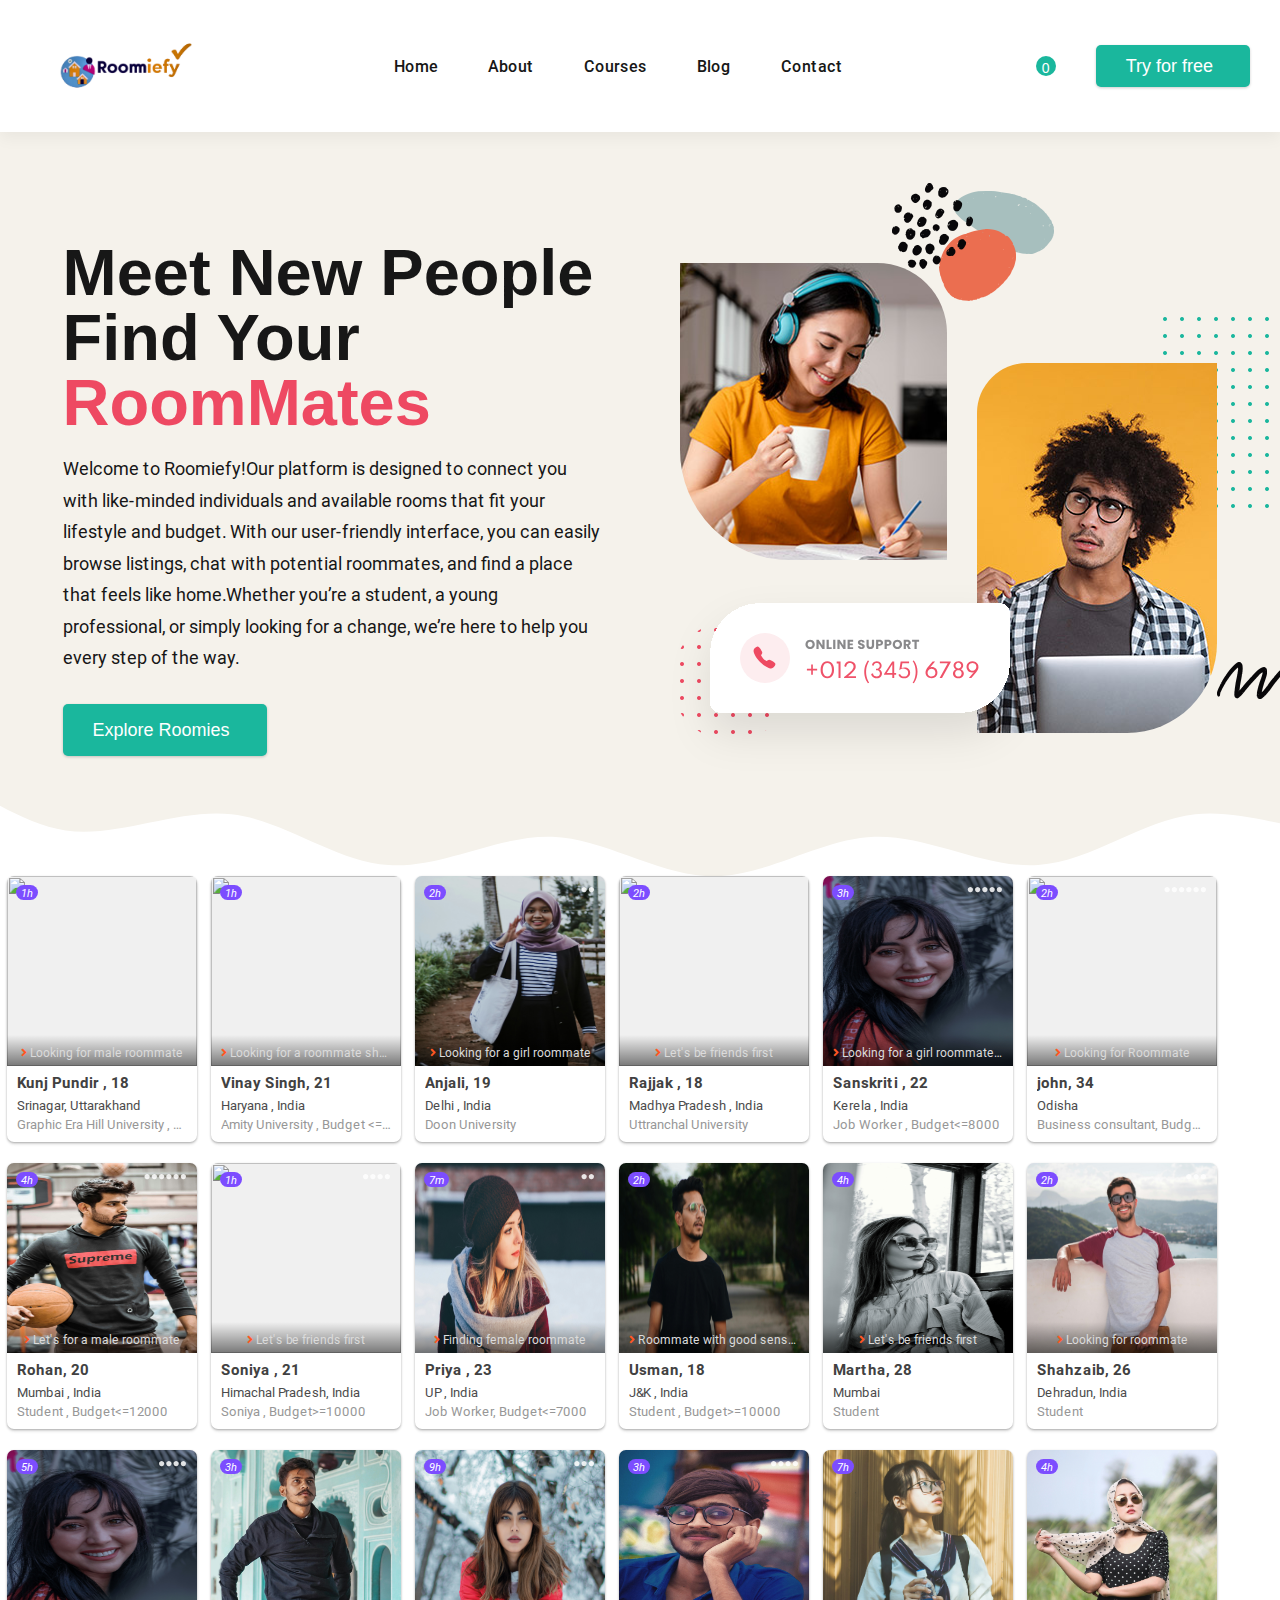
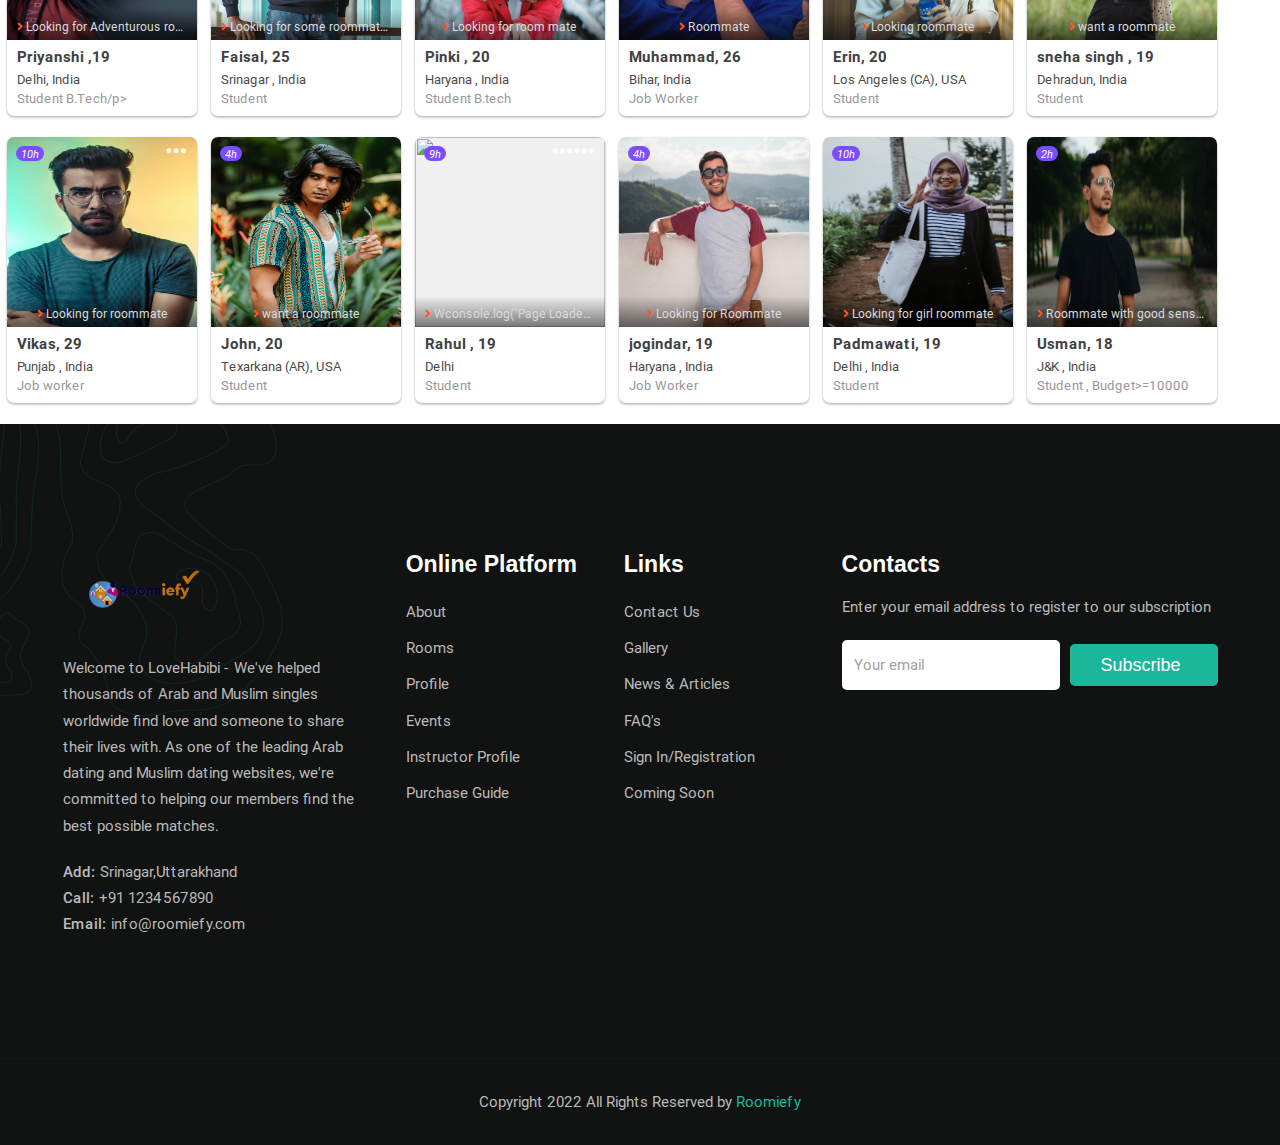
==== commit 5ea8df9d: "Update index.html" ====
--- a/index.html
+++ b/index.html
@@ -249,7 +249,7 @@
     <a class="usl  clr" href="https://prriiyansunegi.github.io/Sign-In/">
 
       <div class="usl-face">
-        <img class="usl-img" src="img/5.jpg">
+        <img class="usl-img" src="img/13.jpg">
         <div class="usl-dots">●●●●●</div>
       </div>
 
